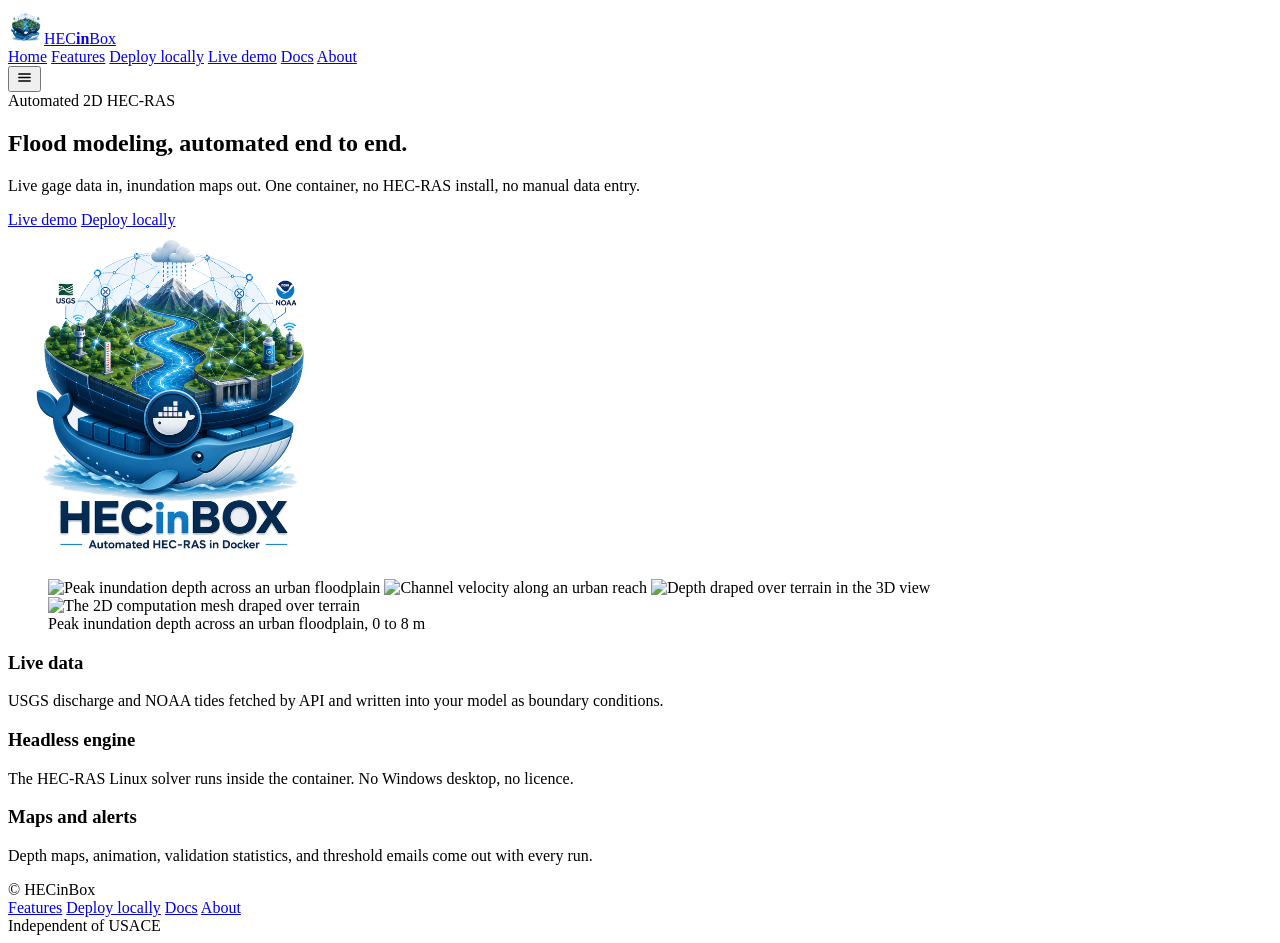
==== public/index.html @ f0d05d70 "Align the hero with the map and stop it crowding the page The hero sat in the narrow prose column wh" ====
<!DOCTYPE html>
<html lang="en">
<head>
<meta charset="utf-8">
<meta name="viewport" content="width=device-width, initial-scale=1">
<title>HECinBox - Automated 2D HEC-RAS flood modeling</title>
<meta name="description" content="HECinBox runs a full HEC-RAS 2D flood workflow in one container: live USGS and NOAA data in, inundation maps out.">
<meta name="theme-color" content="#eef0f5">
<link rel="canonical" href="https://hecinbox.com/">
<meta property="og:type" content="website">
<meta property="og:url" content="https://hecinbox.com/">
<meta property="og:title" content="HECinBox - Automated 2D HEC-RAS flood modeling">
<meta property="og:description" content="Live gage data in, inundation maps out. One container, no HEC-RAS install.">
<meta property="og:image" content="https://hecinbox.com/logo.png">
<meta name="twitter:card" content="summary_large_image">
<link rel="icon" type="image/png" href="/favicon.png">
<link rel="apple-touch-icon" href="/apple-touch-icon.png">
<link rel="preconnect" href="https://fonts.googleapis.com">
<link rel="preconnect" href="https://fonts.gstatic.com" crossorigin>
<link href="https://fonts.googleapis.com/css2?family=Inter:wght@400;500;600;700;800&family=JetBrains+Mono:wght@400;500&display=swap" rel="stylesheet">
<link rel="stylesheet" href="/assets/site.css">
</head>
<body data-page="home">

<header class="nav">
  <div class="wrap nav-in">
    <a class="brand" href="/"><img src="/logo-mark.png" alt="" width="36" height="36">HEC<b>in</b>Box</a>
    <nav class="tabs">
      <a href="/" data-tab="home">Home</a>
      <a href="/features/" data-tab="features">Features</a>
      <a href="/deploy/" data-tab="deploy">Deploy locally</a>
      <a href="/demo/" data-tab="demo">Live demo</a>
      <a href="/docs/" data-tab="docs">Docs</a>
      <a href="/about/" data-tab="about">About</a>
    </nav>
    <button class="burger" aria-label="Menu">
      <svg width="17" height="17" viewBox="0 0 24 24" stroke="currentColor" stroke-width="2" stroke-linecap="round" fill="none"><path d="M4 7h16M4 12h16M4 17h16"/></svg>
    </button>
  </div>
</header>

<main>
  <div class="wrap wrap-wide">

    <section class="hero">
      <div>
        <span class="eyebrow">Automated 2D HEC-RAS</span>
        <h1>Flood modeling, automated end to end.</h1>
        <p>Live gage data in, inundation maps out. One container, no HEC-RAS install, no manual data entry.</p>
        <div class="btns">
          <a class="btn btn-primary btn-lg demo-link" href="#" target="_blank" rel="noopener"><span class="pulse"></span> Live demo</a>
          <a class="btn btn-ghost btn-lg" href="/deploy/">Deploy locally</a>
        </div>
      </div>
      <div class="hero-logo">
        <img src="/logo.png" alt="HECinBox" width="330" height="330">
      </div>
    </section>

    <figure class="shot">
      <div class="slides" id="slides">
        <img class="on" src="/screenshots/urban-depth.jpg" alt="Peak inundation depth across an urban floodplain"
             data-cap="Peak inundation depth across an urban floodplain, 0 to 8 m">
        <img data-src="/screenshots/urban-velocity.jpg" alt="Channel velocity along an urban reach"
             data-cap="Channel velocity along the same reach, resolved cell by cell">
        <img data-src="/screenshots/valley-depth-3d.jpg" alt="Depth draped over terrain in the 3D view"
             data-cap="Depth draped over terrain in the 3D view, a confined valley reaching 80 m">
        <img data-src="/screenshots/terrain-3d.jpg" alt="The 2D computation mesh draped over terrain"
             data-cap="The 2D computation mesh draped over terrain, cell by cell">
        <div class="dots" id="dots"></div>
      </div>
      <figcaption id="shotCap">Peak inundation depth across an urban floodplain, 0 to 8 m</figcaption>
    </figure>

    <section class="facts">
      <div class="fact">
        <h3>Live data</h3>
        <p>USGS discharge and NOAA tides fetched by API and written into your model as boundary conditions.</p>
      </div>
      <div class="fact">
        <h3>Headless engine</h3>
        <p>The HEC-RAS Linux solver runs inside the container. No Windows desktop, no licence.</p>
      </div>
      <div class="fact">
        <h3>Maps and alerts</h3>
        <p>Depth maps, animation, validation statistics, and threshold emails come out with every run.</p>
      </div>
    </section>

  </div>
</main>

<footer>
  <div class="wrap foot">
    <span>&copy; <span class="yr"></span> HECinBox</span>
    <nav>
      <a href="/features/">Features</a>
      <a href="/deploy/">Deploy locally</a>
      <a href="/docs/">Docs</a>
      <a href="/about/">About</a>
    </nav>
    <span>Independent of USACE</span>
  </div>
</footer>

<script src="/assets/site.js"></script>
</body>
</html>
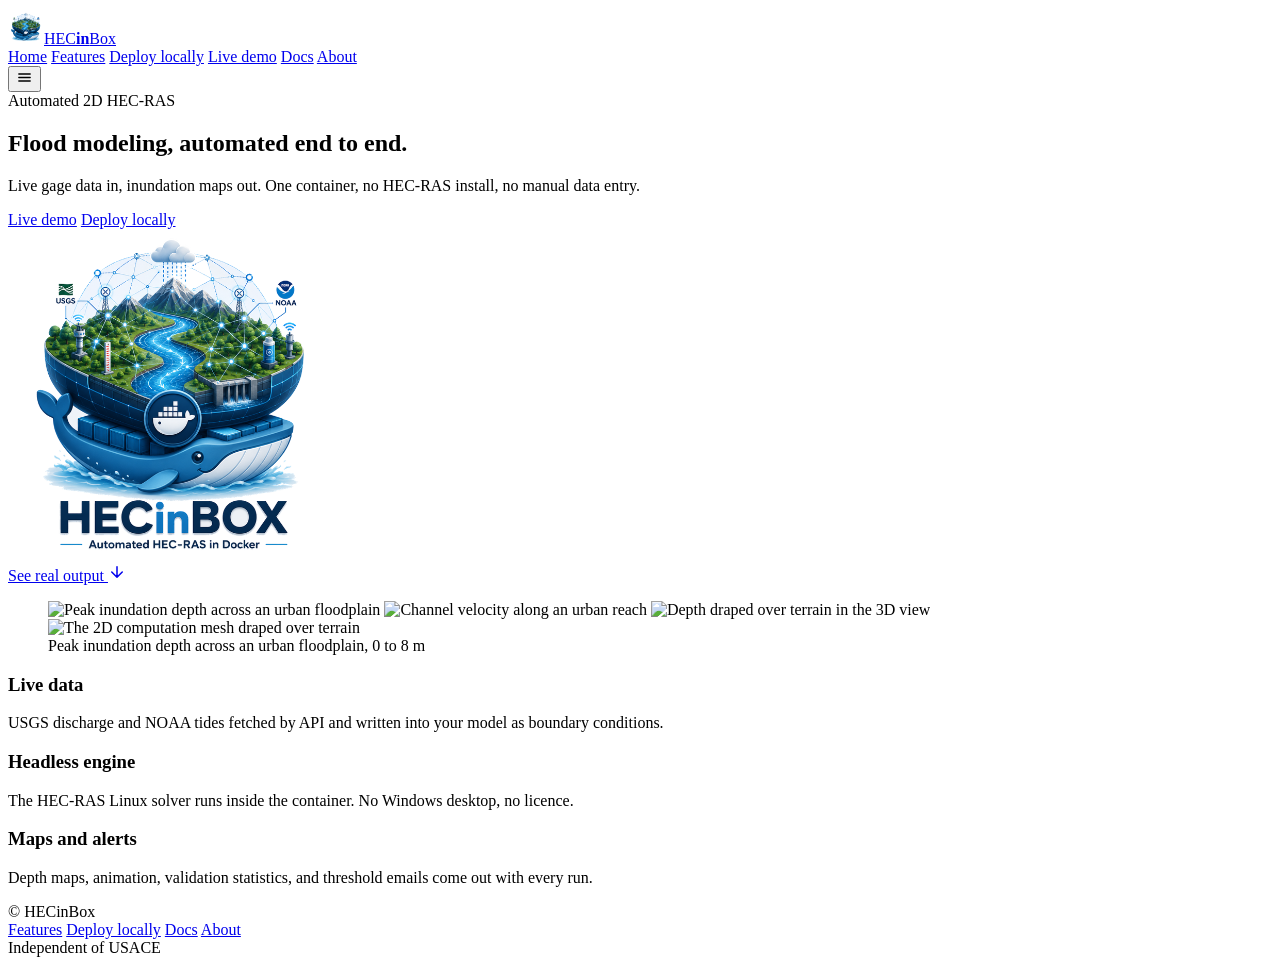
==== commit 5df2623d: "Give the hero and the maps a full screen each The homepage now opens on identity and reveals proof o" ====
--- a/public/index.html
+++ b/public/index.html
@@ -55,9 +55,14 @@
       <div class="hero-logo">
         <img src="/logo.png" alt="HECinBox" width="330" height="330">
       </div>
+      <a class="scroll-cue" href="#maps" aria-label="Scroll to the result maps">
+        See real output
+        <svg width="18" height="18" viewBox="0 0 24 24" fill="none" stroke="currentColor" stroke-width="2" stroke-linecap="round" stroke-linejoin="round"><path d="M12 5v14M19 12l-7 7-7-7"/></svg>
+      </a>
     </section>
 
-    <figure class="shot">
+    <section class="shot-screen" id="maps">
+      <figure class="shot">
       <div class="slides" id="slides">
         <img class="on" src="/screenshots/urban-depth.jpg" alt="Peak inundation depth across an urban floodplain"
              data-cap="Peak inundation depth across an urban floodplain, 0 to 8 m">
@@ -70,7 +75,8 @@
         <div class="dots" id="dots"></div>
       </div>
       <figcaption id="shotCap">Peak inundation depth across an urban floodplain, 0 to 8 m</figcaption>
-    </figure>
+      </figure>
+    </section>
 
     <section class="facts">
       <div class="fact">
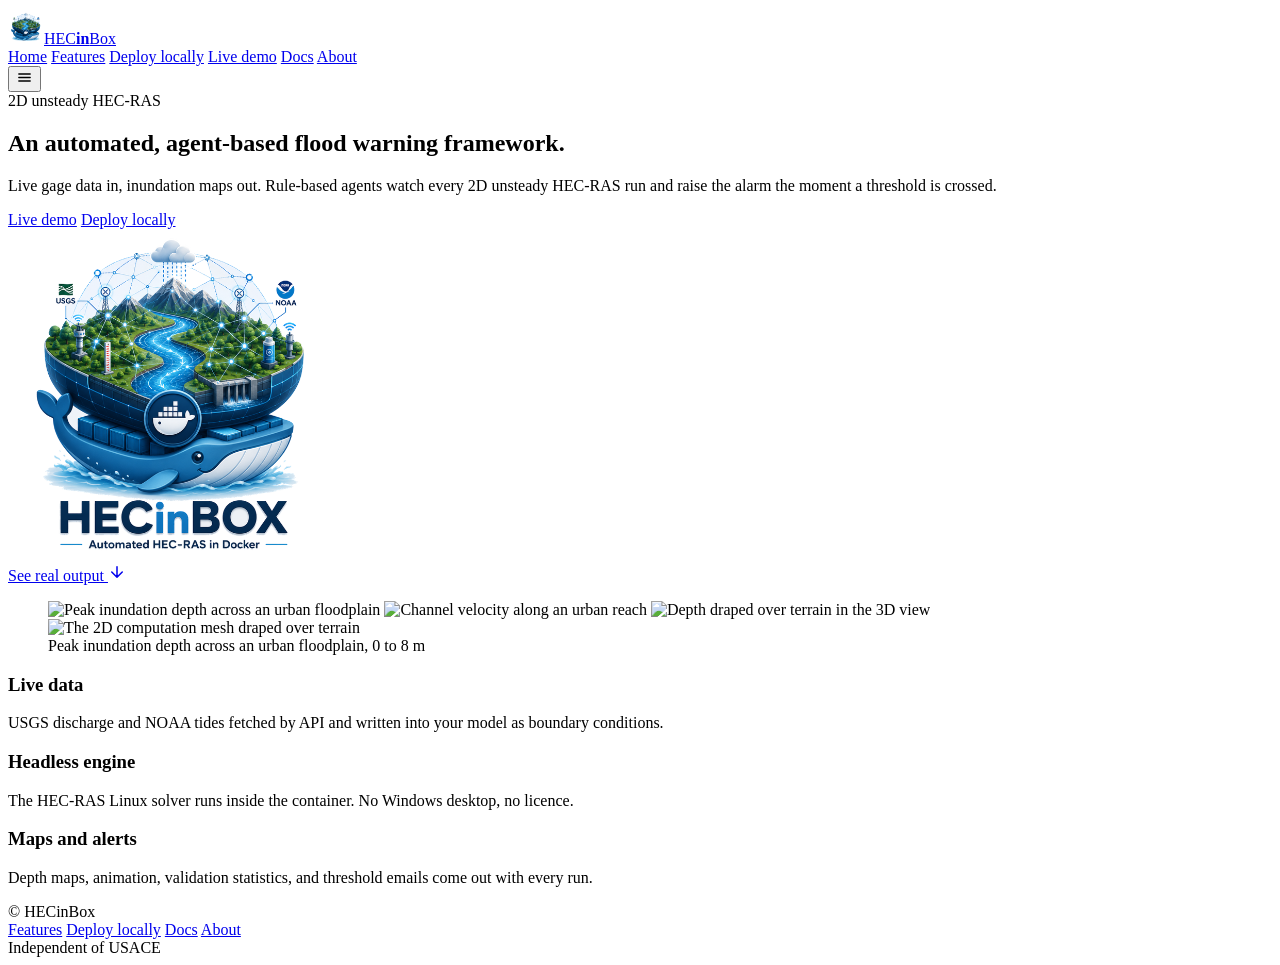
==== commit 564a8431: "Retitle the site to match the paper: agent-based flood warning framework The hero headline, browser " ====
--- a/public/index.html
+++ b/public/index.html
@@ -3,14 +3,14 @@
 <head>
 <meta charset="utf-8">
 <meta name="viewport" content="width=device-width, initial-scale=1">
-<title>HECinBox - Automated 2D HEC-RAS flood modeling</title>
-<meta name="description" content="HECinBox runs a full HEC-RAS 2D flood workflow in one container: live USGS and NOAA data in, inundation maps out.">
+<title>HECinBox - Automated agent-based flood warning framework</title>
+<meta name="description" content="An automated, agent-based flood warning framework built on 2D unsteady HEC-RAS: live data in, inundation maps and threshold alerts out.">
 <meta name="theme-color" content="#eef0f5">
 <link rel="canonical" href="https://hecinbox.com/">
 <meta property="og:type" content="website">
 <meta property="og:url" content="https://hecinbox.com/">
-<meta property="og:title" content="HECinBox - Automated 2D HEC-RAS flood modeling">
-<meta property="og:description" content="Live gage data in, inundation maps out. One container, no HEC-RAS install.">
+<meta property="og:title" content="HECinBox - Automated agent-based flood warning framework">
+<meta property="og:description" content="An automated, agent-based flood warning framework on 2D unsteady HEC-RAS. Live data in, alerts out.">
 <meta property="og:image" content="https://hecinbox.com/logo.png">
 <meta name="twitter:card" content="summary_large_image">
 <link rel="icon" type="image/png" href="/favicon.png">
@@ -44,9 +44,9 @@
 
     <section class="hero">
       <div>
-        <span class="eyebrow">Automated 2D HEC-RAS</span>
-        <h1>Flood modeling, automated end to end.</h1>
-        <p>Live gage data in, inundation maps out. One container, no HEC-RAS install, no manual data entry.</p>
+        <span class="eyebrow">2D unsteady HEC-RAS</span>
+        <h1>An automated, agent-based flood warning framework.</h1>
+        <p>Live gage data in, inundation maps out. Rule-based agents watch every 2D unsteady HEC-RAS run and raise the alarm the moment a threshold is crossed.</p>
         <div class="btns">
           <a class="btn btn-primary btn-lg demo-link" href="#" target="_blank" rel="noopener"><span class="pulse"></span> Live demo</a>
           <a class="btn btn-ghost btn-lg" href="/deploy/">Deploy locally</a>
@@ -76,7 +76,6 @@
       </div>
       <figcaption id="shotCap">Peak inundation depth across an urban floodplain, 0 to 8 m</figcaption>
       </figure>
-    </section>
 
     <section class="facts">
       <div class="fact">
@@ -91,6 +90,7 @@
         <h3>Maps and alerts</h3>
         <p>Depth maps, animation, validation statistics, and threshold emails come out with every run.</p>
       </div>
+    </section>
     </section>
 
   </div>
